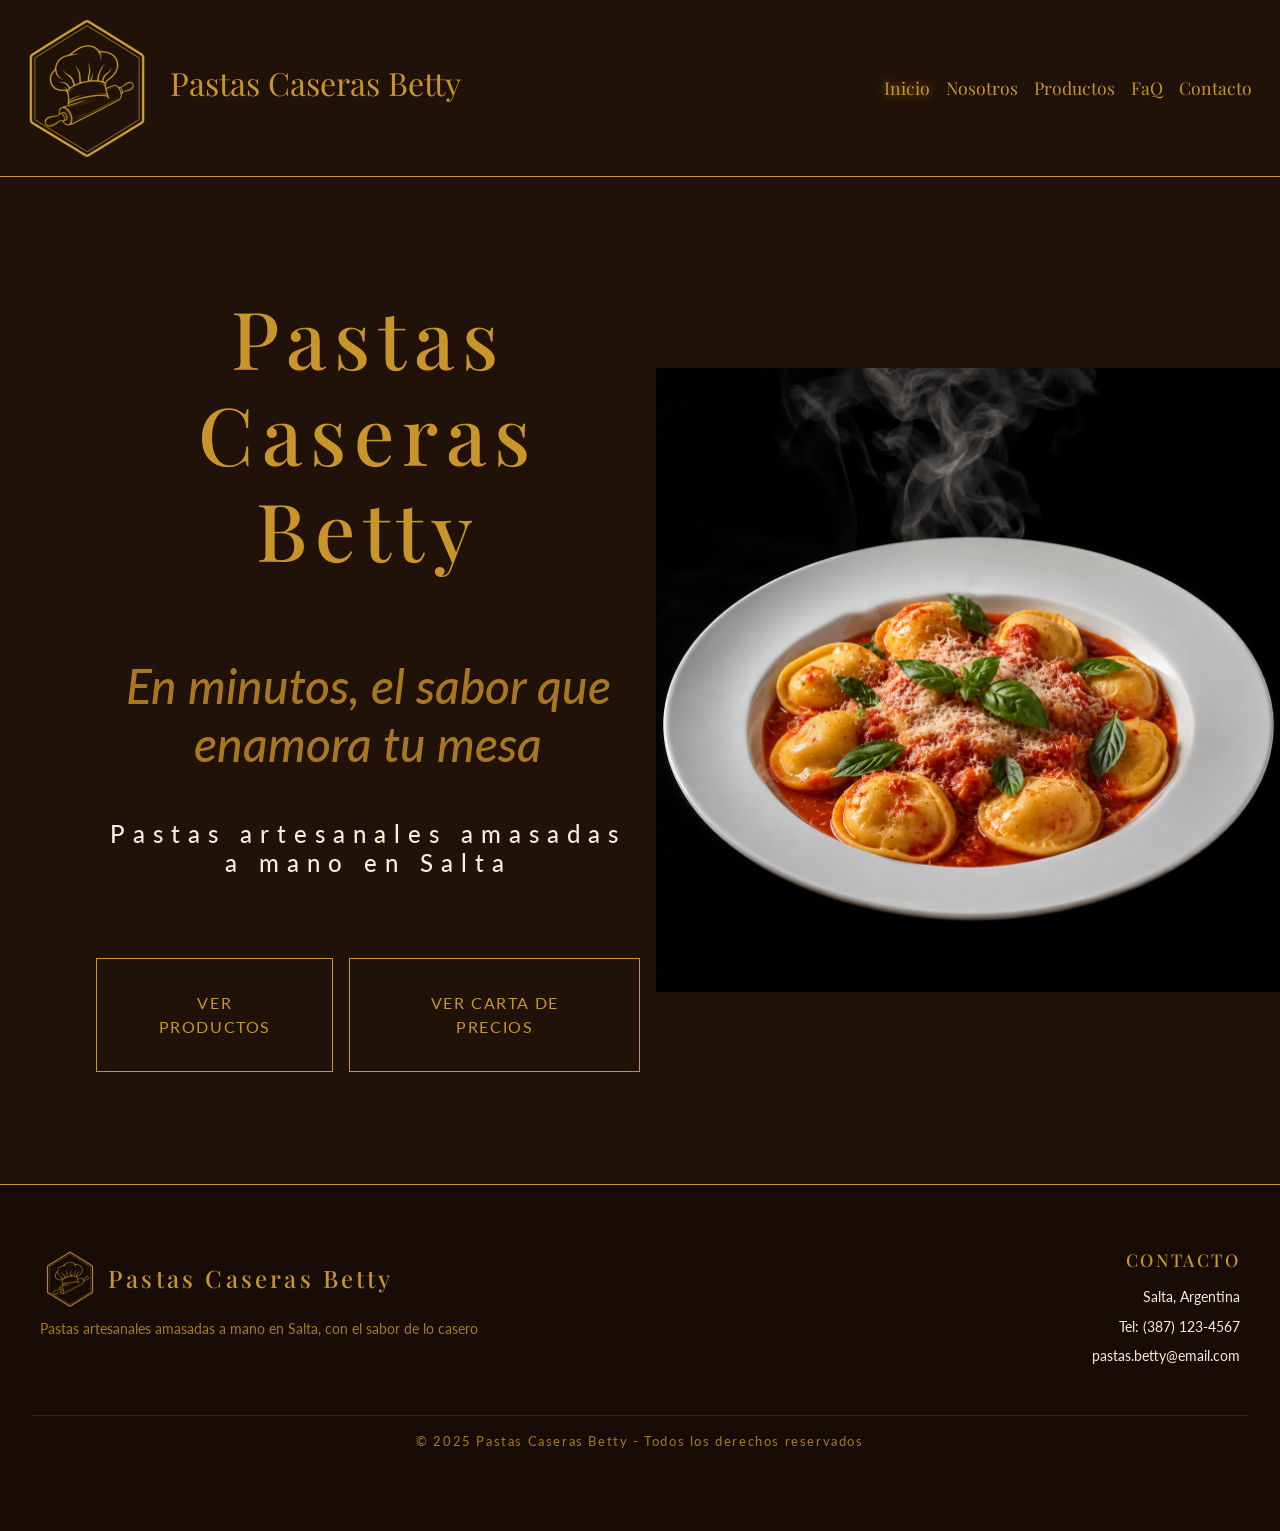
==== index.html @ 7fa22451 "Primer commit: base del sitio" ====
<!doctype html>
<html lang="es">
  <head>
    <meta charset="UTF-8" />
    <meta name="viewport" content="width=device-width, initial-scale=1.0" />
    <meta name="description" content="Pastas caseras artesanales amasadas a mano en Salta. Sorrentinos, ravioles y más, con el sabor de lo casero. Conocé nuestra carta." />
    <meta name="keywords" content="pastas caseras, pastas artesanales, sorrentinos Salta, ravioles caseros, comida casera Salta" />

    <!-- GOOGLE FONTS -->
    <link rel="preconnect" href="https://fonts.googleapis.com" />
    <link rel="preconnect" href="https://fonts.gstatic.com" crossorigin />
    <link
      href="https://fonts.googleapis.com/css2?family=Lato:ital,wght@0,100;0,300;0,400;0,700;0,900;1,100;1,300;1,400;1,700;1,900&family=Playfair+Display:ital,wght@0,400..900;1,400..900&display=swap"
      rel="stylesheet"
    />

    <!-- BOOTSTRAP -->
    <link
      href="https://cdn.jsdelivr.net/npm/bootstrap@5.3.8/dist/css/bootstrap.min.css"
      rel="stylesheet"
      integrity="sha384-sRIl4kxILFvY47J16cr9ZwB07vP4J8+LH7qKQnuqkuIAvNWLzeN8tE5YBujZqJLB"
      crossorigin="anonymous"
    />

    <!-- STYLES -->
    <link rel="stylesheet" href="./styles/styles.css" />

    <title>Inicio — Pastas Caseras Betty</title>
  </head>
  <body>
    <header>
      <!-- NAV -->
      <nav class="navbar">
        <div class="container-fluid">
          <a class="navbar-brand" href="index.html">
            <img src="./images/logotipo-sin-fondo-150x150.webp" alt="Logo Pastas caseras Betty" />
            <span class="d-none d-lg-inline">Pastas Caseras Betty</span>
          </a>
          <ul class="navbar-nav nav-desktop d-none d-lg-flex">
            <li class="nav-item">
              <a class="nav-link active" aria-current="page" href="./index.html">Inicio</a>
            </li>
            <li class="nav-item">
              <a class="nav-link" href="./nosotros.html">Nosotros</a>
            </li>
            <li class="nav-item">
              <a class="nav-link" href="./productos.html">Productos</a>
            </li>
            <li class="nav-item">
              <a class="nav-link" href="./faq.html">FaQ</a>
            </li>
            <li class="nav-item">
              <a class="nav-link" href="./contacto.html">Contacto</a>
            </li>
          </ul>
          <button class="navbar-toggler d-lg-none" type="button" data-bs-toggle="offcanvas" data-bs-target="#offcanvasNavbar" aria-controls="offcanvasNavbar" aria-label="Toggle navigation">
            <span class="navbar-toggler-icon"></span>
          </button>
          <div class="offcanvas offcanvas-end" tabindex="-1" id="offcanvasNavbar" aria-labelledby="offcanvasNavbarLabel">
            <div class="offcanvas-header">
              <h5 class="offcanvas-title" id="offcanvasNavbarLabel">Pastas Caseras Betty</h5>
              <button type="button" class="btn-close" data-bs-dismiss="offcanvas" aria-label="Close"></button>
            </div>
            <div class="offcanvas-body">
              <ul class="navbar-nav justify-content-end flex-grow-1 pe-3">
                <li class="nav-item">
                  <a class="nav-link active" aria-current="page" href="./index.html">Inicio</a>
                </li>
                <li class="nav-item">
                  <a class="nav-link" href="./nosotros.html">Nosotros</a>
                </li>
                <li class="nav-item">
                  <a class="nav-link" href="./productos.html">Productos</a>
                </li>
                <li class="nav-item">
                  <a class="nav-link" href="./faq.html">FaQ</a>
                </li>
                <li class="nav-item">
                  <a class="nav-link" href="./contacto.html">Contacto</a>
                </li>
              </ul>
            </div>
          </div>
        </div>
      </nav>
    </header>
    <!-- MAIN -->
    <main>
      <section class="hero">
        <div class="hero-contenido">
          <h1 class="hero-text-title">Pastas Caseras Betty</h1>
          <h2 class="hero-text">En minutos, el sabor que enamora tu mesa</h2>
          <h3 class="hero-text">Pastas artesanales amasadas a mano en Salta</h3>
          <div class="hero-buttons">
            <a class="hero-button" href="./productos.html">Ver Productos</a>
            <a class="hero-button" href="./Precios_Pastas.pdf" target="_blank">Ver carta de precios</a>
          </div>
        </div>
        <div class="hero-image">
          <img src="./images/plato-sorrentinos.png" alt="Plato de Sorrentinos" />
        </div>
      </section>
    </main>

    <!-- FOOTER -->
    <footer class="footer">
      <div class="footer-contenido">
        <div class="footer-marca">
          <div class="footer-marca-logo">
            <img src="./images/logotipo-sin-fondo-150x150.webp" alt="Logo Pastas Caseras Betty" />
            <h2>Pastas Caseras Betty</h2>
          </div>
          <p>Pastas artesanales amasadas a mano en Salta, con el sabor de lo casero</p>
        </div>

        <div class="footer-contacto">
          <h3>Contacto</h3>
          <ul>
            <li>Salta, Argentina</li>
            <li>Tel: (387) 123-4567</li>
            <li>pastas.betty@email.com</li>
          </ul>
        </div>
      </div>
      <div class="footer-copy">
        <p>&copy; 2025 Pastas Caseras Betty - Todos los derechos reservados</p>
      </div>
    </footer>
    <script
      src="https://cdn.jsdelivr.net/npm/bootstrap@5.3.8/dist/js/bootstrap.bundle.min.js"
      integrity="sha384-FKyoEForCGlyvwx9Hj09JcYn3nv7wiPVlz7YYwJrWVcXK/BmnVDxM+D2scQbITxI"
      crossorigin="anonymous"
    ></script>
  </body>
</html>
---- styles/styles.css ----
* {
  margin: 0;
  padding: 0;
  box-sizing: border-box;
}

body {
  font-family: "Lato", Arial, sans-serif;
  background-color: #201208;
  color: #F5EDD6;
}

ul {
  list-style: none;
  padding-left: 0;
}

a {
  text-decoration: none;
}

.navbar {
  background-color: #201208;
  display: flex;
  align-items: center;
  justify-content: space-between;
  flex-wrap: nowrap;
  border-bottom: 1px solid #C9952A;
}
.navbar .navbar-brand {
  font-family: "Playfair Display", Georgia, serif;
  color: #C9952A;
  font-size: 1.5rem;
}
@media (min-width: 992px) {
  .navbar .navbar-brand {
    font-size: 2rem;
  }
}
.navbar .navbar-toggler {
  border-color: #C9952A;
}
.navbar .navbar-toggler .navbar-toggler-icon {
  filter: invert(1) sepia(1) saturate(5) hue-rotate(5deg);
}
.navbar .nav-desktop {
  flex-direction: row;
  gap: 1rem;
  margin-right: 1rem;
}
.navbar .nav-desktop .nav-link {
  font-family: "Playfair Display", Georgia, serif;
  color: #C9952A;
  font-size: 1.1rem;
}
.navbar .nav-desktop .nav-link.active, .navbar .nav-desktop .nav-link:hover {
  text-shadow: 0 0 10px #A87820;
}

.offcanvas {
  background-color: #201208;
  color: #C9952A;
}
.offcanvas .nav-link {
  font-family: "Playfair Display", Georgia, serif;
  color: #C9952A;
}
.offcanvas .nav-link.active, .offcanvas .nav-link:hover {
  color: #C9952A;
  text-shadow: 0 0 10px #A87820;
}

.hero {
  display: grid;
  grid-template-columns: 1fr;
}
@media (min-width: 768px) {
  .hero {
    grid-template-columns: 1fr 1fr;
    align-items: center;
  }
}
.hero .hero-image {
  width: 100%;
  display: flex;
  justify-content: center;
  align-items: center;
}
.hero .hero-image img {
  width: 100%;
  object-fit: contain;
  padding: 0;
}
@media (min-width: 768px) {
  .hero .hero-image img {
    padding-left: 1rem;
    max-height: 80vh;
  }
}
.hero .hero-contenido {
  width: 100%;
  padding: 1.5rem;
  display: flex;
  flex-direction: column;
  justify-content: center;
  align-items: center;
}
@media (min-width: 768px) {
  .hero .hero-contenido {
    padding: 3rem;
  }
}
@media (min-width: 992px) {
  .hero .hero-contenido {
    margin: 4rem 3rem;
  }
}
.hero .hero-contenido h1 {
  text-align: center;
  font-family: "Playfair Display", Georgia, serif;
  color: #C9952A;
  letter-spacing: 0.5rem;
  font-size: 2rem;
  margin-bottom: 2rem;
}
@media (min-width: 768px) {
  .hero .hero-contenido h1 {
    font-size: 2.5rem;
    margin-bottom: 3rem;
  }
}
@media (min-width: 992px) {
  .hero .hero-contenido h1 {
    font-size: 3.5rem;
    margin-bottom: 5rem;
  }
}
@media (min-width: 1200px) {
  .hero .hero-contenido h1 {
    font-size: 5rem;
  }
}
.hero .hero-contenido h2 {
  font-style: italic;
  text-align: center;
  color: #A87820;
  font-size: 1.2rem;
  margin-bottom: 1.5rem;
}
@media (min-width: 768px) {
  .hero .hero-contenido h2 {
    font-size: 2rem;
    margin-bottom: 2rem;
  }
}
@media (min-width: 992px) {
  .hero .hero-contenido h2 {
    font-size: 3rem;
    margin-bottom: 3rem;
  }
}
.hero .hero-contenido h3 {
  color: #F5EDD6;
  text-align: center;
  font-size: 0.9rem;
  letter-spacing: 0.5rem;
  margin-bottom: 1.5rem;
}
@media (min-width: 768px) {
  .hero .hero-contenido h3 {
    font-size: 1.2rem;
    margin-bottom: 2rem;
  }
}
@media (min-width: 992px) {
  .hero .hero-contenido h3 {
    font-size: 1.5rem;
    margin-bottom: 3rem;
  }
}
.hero .hero-contenido .hero-buttons {
  display: flex;
  flex-direction: column;
  justify-content: center;
  gap: 1rem;
  margin-top: 1rem;
}
@media (min-width: 768px) {
  .hero .hero-contenido .hero-buttons {
    flex-direction: row;
    margin-top: 2rem;
  }
}
.hero .hero-contenido .hero-buttons .hero-button {
  color: #C9952A;
  border: 1px solid #C9952A;
  padding: 1rem 1.5rem;
  text-transform: uppercase;
  letter-spacing: 0.1rem;
  text-align: center;
  transition: all 0.3s ease;
}
@media (min-width: 992px) {
  .hero .hero-contenido .hero-buttons .hero-button {
    padding: 2rem 3rem;
  }
}
.hero .hero-contenido .hero-buttons .hero-button:hover {
  background-color: #C9952A;
  color: #201208;
}

.nosotros-bloque {
  display: grid;
  grid-template-columns: 1fr;
  grid-template-areas: "texto" "imagen";
  gap: 2rem;
  padding: 2rem 1rem;
  border-bottom: 1px solid rgba(201, 149, 42, 0.25);
  padding-bottom: 2rem;
}
.nosotros-bloque:last-child {
  border-bottom: none;
}
@media (min-width: 768px) {
  .nosotros-bloque {
    grid-template-columns: 1fr 1fr;
    grid-template-areas: "imagen texto";
    align-items: center;
    gap: 4rem;
    padding: 4rem 2rem;
  }
}
@media (min-width: 768px) {
  .nosotros-bloque--invertido {
    grid-template-areas: "texto imagen";
  }
}

.nosotros-img {
  grid-area: imagen;
}
.nosotros-img img {
  width: 100%;
  height: 220px;
  object-fit: cover;
  border-radius: 4px;
}
@media (min-width: 768px) {
  .nosotros-img img {
    height: 320px;
  }
}
@media (min-width: 992px) {
  .nosotros-img img {
    height: 380px;
  }
}

.nosotros-txt {
  grid-area: texto;
}
.nosotros-txt h2 {
  text-align: center;
  font-family: "Playfair Display", Georgia, serif;
  color: #C9952A;
  font-size: 1.5rem;
}
@media (min-width: 768px) {
  .nosotros-txt h2 {
    font-size: 1.8rem;
  }
}
@media (min-width: 992px) {
  .nosotros-txt h2 {
    font-size: 2.25rem;
  }
}
.nosotros-txt p {
  text-align: center;
  color: #F5EDD6;
  line-height: 1.6;
  font-size: 1rem;
}
@media (min-width: 768px) {
  .nosotros-txt p {
    font-size: 1.1rem;
  }
}
@media (min-width: 992px) {
  .nosotros-txt p {
    font-size: 1.2;
  }
}

.footer {
  background-color: rgb(23.84, 13.41, 5.96);
  border-top: 1px solid #C9952A;
  padding: 2rem 1rem;
}
@media (min-width: 768px) {
  .footer {
    padding: 4rem 2rem;
  }
}

.footer-contenido {
  display: grid;
  grid-template-columns: 1fr;
  gap: 2rem;
  max-width: 1200px;
  margin: 0 auto;
}
@media (min-width: 768px) {
  .footer-contenido {
    grid-template-columns: 1fr 1fr;
  }
}

.footer-marca {
  text-align: center;
}
@media (min-width: 768px) {
  .footer-marca {
    text-align: left;
  }
}
.footer-marca .footer-marca-logo {
  display: flex;
  flex-direction: column;
  align-items: center;
  gap: 0.5rem;
}
@media (min-width: 768px) {
  .footer-marca .footer-marca-logo {
    flex-direction: row;
  }
}
.footer-marca img {
  width: 60px;
  height: 60px;
  margin-bottom: 0.5rem;
}
.footer-marca h2 {
  font-family: "Playfair Display", Georgia, serif;
  color: #C9952A;
  font-size: 1.3rem;
  letter-spacing: 0.2rem;
  margin-bottom: 0.5rem;
}
@media (min-width: 992px) {
  .footer-marca h2 {
    font-size: 1.5rem;
  }
}
.footer-marca p {
  color: #A87820;
  font-size: 0.9rem;
  line-height: 1.6;
}

.footer-contacto {
  text-align: center;
}
@media (min-width: 768px) {
  .footer-contacto {
    text-align: right;
  }
}
.footer-contacto h3 {
  font-family: "Playfair Display", Georgia, serif;
  color: #C9952A;
  font-size: 1.1rem;
  letter-spacing: 0.15rem;
  text-transform: uppercase;
  margin-bottom: 1rem;
}
.footer-contacto ul {
  display: flex;
  flex-direction: column;
  gap: 0.5rem;
  align-items: center;
}
@media (min-width: 768px) {
  .footer-contacto ul {
    align-items: flex-end;
  }
}
.footer-contacto li {
  color: #F5EDD6;
  font-size: 0.9rem;
}

.footer-copy {
  border-top: 1px solid #3D1F0A;
  margin-top: 2rem;
  padding-top: 1rem;
  text-align: center;
}
.footer-copy p {
  color: #A87820;
  font-size: 0.8rem;
  letter-spacing: 0.1rem;
}

/*# sourceMappingURL=styles.css.map */
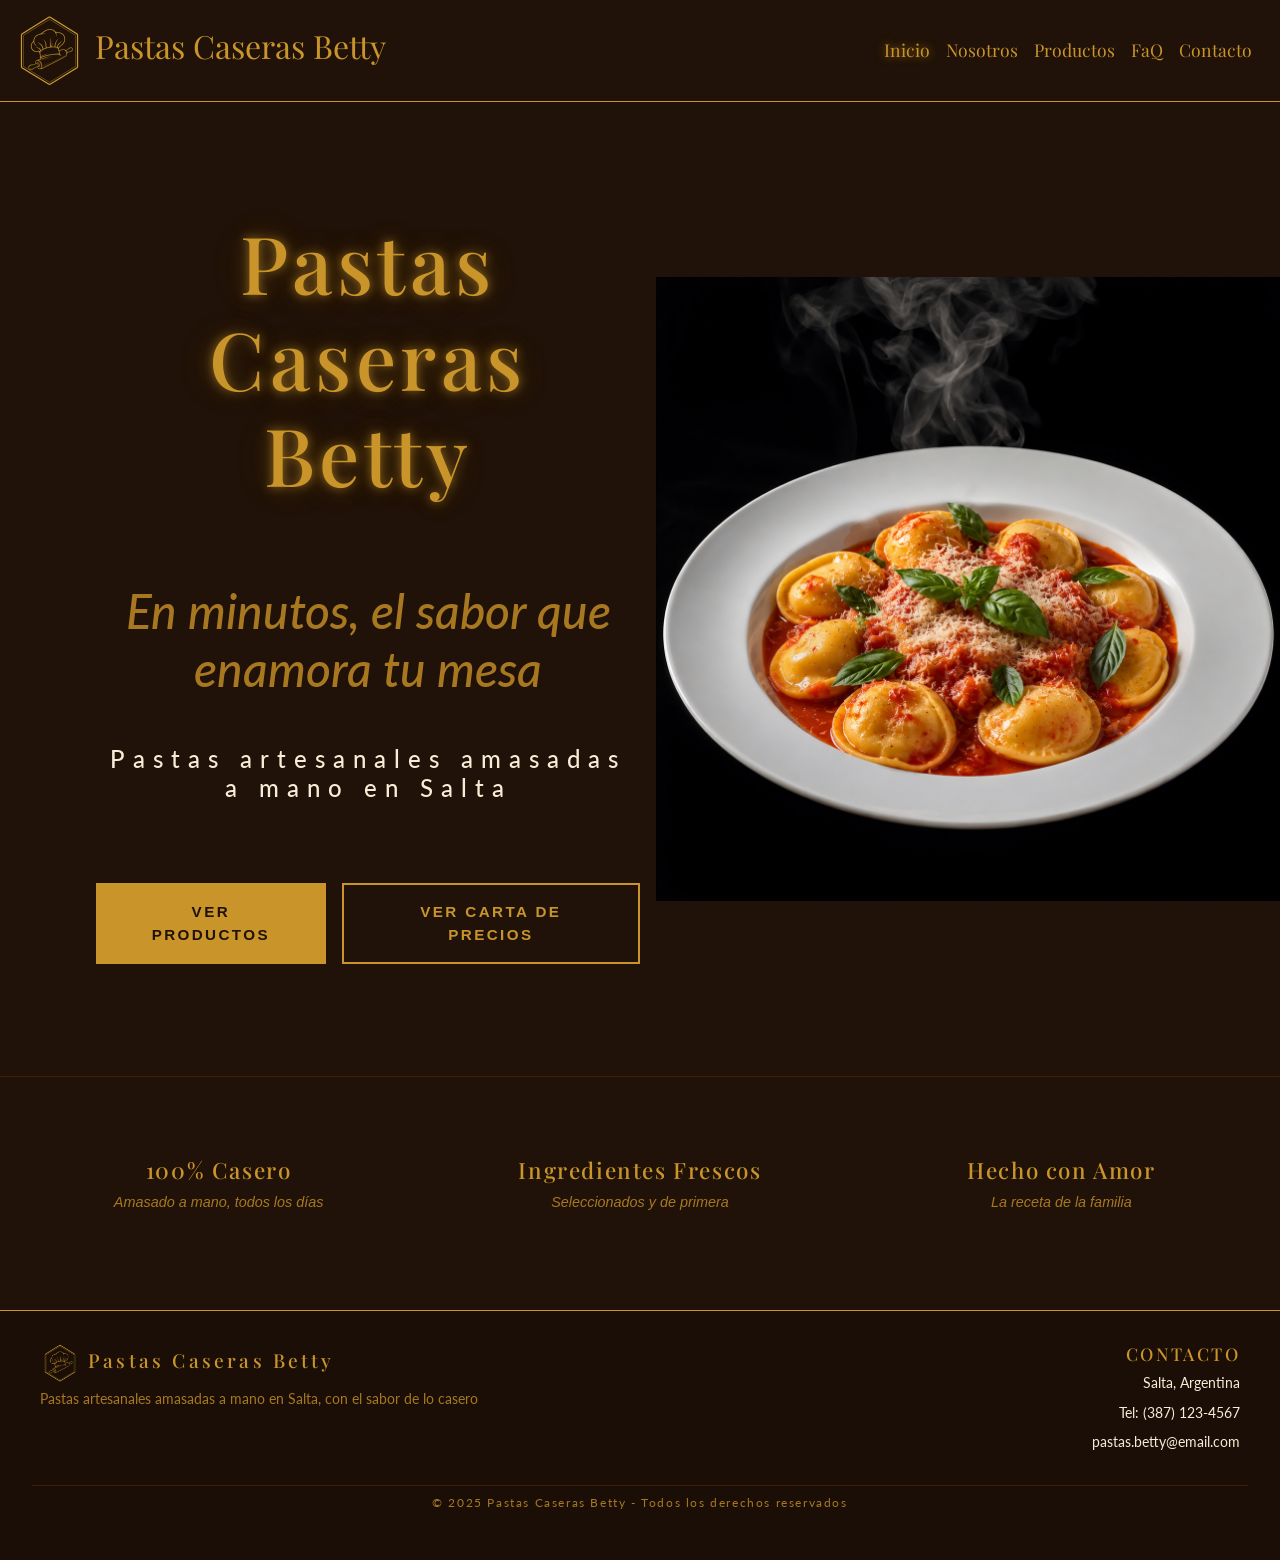
==== commit eec01569: "style: ajustes visuales" ====
--- a/index.html
+++ b/index.html
@@ -92,12 +92,27 @@
           <h2 class="hero-text">En minutos, el sabor que enamora tu mesa</h2>
           <h3 class="hero-text">Pastas artesanales amasadas a mano en Salta</h3>
           <div class="hero-buttons">
-            <a class="hero-button" href="./productos.html">Ver Productos</a>
-            <a class="hero-button" href="./Precios_Pastas.pdf" target="_blank">Ver carta de precios</a>
+            <a class="btn-dorado" href="./productos.html">Ver Productos</a>
+            <a class="btn-dorado-outline" href="./Precios_Pastas.pdf" target="_blank">Ver carta de precios</a>
           </div>
         </div>
         <div class="hero-image">
           <img src="./images/plato-sorrentinos.png" alt="Plato de Sorrentinos" />
+        </div>
+      </section>
+
+      <section class="valores">
+        <div class="valor">
+          <h3>100% Casero</h3>
+          <p>Amasado a mano, todos los días</p>
+        </div>
+        <div class="valor">
+          <h3>Ingredientes Frescos</h3>
+          <p>Seleccionados y de primera</p>
+        </div>
+        <div class="valor">
+          <h3>Hecho con Amor</h3>
+          <p>La receta de la familia</p>
         </div>
       </section>
     </main>
--- a/styles/styles.css
+++ b/styles/styles.css
@@ -37,6 +37,16 @@
     font-size: 2rem;
   }
 }
+.navbar .navbar-brand img {
+  width: 65px;
+  height: 65px;
+}
+@media (min-width: 992px) {
+  .navbar .navbar-brand img {
+    width: 75px;
+    height: 75px;
+  }
+}
 .navbar .navbar-toggler {
   border-color: #C9952A;
 }
@@ -117,11 +127,12 @@
 }
 .hero .hero-contenido h1 {
   text-align: center;
-  font-family: "Playfair Display", Georgia, serif;
-  color: #C9952A;
-  letter-spacing: 0.5rem;
   font-size: 2rem;
   margin-bottom: 2rem;
+  font-family: "Playfair Display", Georgia, serif;
+  color: #C9952A;
+  letter-spacing: 0.3rem;
+  text-shadow: 0 0 10px rgba(201, 149, 42, 0.6), 0 0 20px rgba(201, 149, 42, 0.3), 0 0 40px rgba(201, 149, 42, 0.15);
 }
 @media (min-width: 768px) {
   .hero .hero-contenido h1 {
@@ -208,6 +219,41 @@
 .hero .hero-contenido .hero-buttons .hero-button:hover {
   background-color: #C9952A;
   color: #201208;
+}
+
+.valores {
+  display: grid;
+  grid-template-columns: 1fr;
+  gap: 1rem;
+  text-align: center;
+  padding: 4rem 1rem;
+  border-top: 1px solid #3D1F0A;
+}
+@media (min-width: 768px) {
+  .valores {
+    grid-template-columns: 1fr 1fr 1fr;
+  }
+}
+
+.valor {
+  padding: 1rem;
+}
+.valor h3 {
+  font-family: "Playfair Display", Georgia, serif;
+  color: #C9952A;
+  font-size: 1.2rem;
+  margin-bottom: 0.5rem;
+  letter-spacing: 0.1rem;
+}
+@media (min-width: 992px) {
+  .valor h3 {
+    font-size: 1.4rem;
+  }
+}
+.valor p {
+  color: #A87820;
+  font-size: 0.9rem;
+  font-style: italic;
 }
 
 .nosotros-bloque {
@@ -245,15 +291,17 @@
   height: 220px;
   object-fit: cover;
   border-radius: 4px;
+  border: 1px solid rgba(201, 149, 42, 0.25);
+  box-shadow: 0 4px 20px rgba(0, 0, 0, 0.4);
 }
 @media (min-width: 768px) {
   .nosotros-img img {
-    height: 320px;
+    height: 260px;
   }
 }
 @media (min-width: 992px) {
   .nosotros-img img {
-    height: 380px;
+    height: 300px;
   }
 }
 
@@ -293,27 +341,455 @@
   }
 }
 
+.productos-hero {
+  text-align: center;
+  padding: 4rem 1rem 2rem;
+}
+.productos-hero h1 {
+  font-size: 2rem;
+  font-family: "Playfair Display", Georgia, serif;
+  color: #C9952A;
+  letter-spacing: 0.3rem;
+  text-shadow: 0 0 10px rgba(201, 149, 42, 0.6), 0 0 20px rgba(201, 149, 42, 0.3), 0 0 40px rgba(201, 149, 42, 0.15);
+}
+@media (min-width: 992px) {
+  .productos-hero h1 {
+    font-size: 3rem;
+  }
+}
+.productos-hero p {
+  color: #F5EDD6;
+  font-style: italic;
+}
+
+.producto-card {
+  max-width: 420px;
+  margin: 0 auto 4rem;
+  text-align: center;
+  padding: 2rem;
+}
+.producto-card h2 {
+  font-family: "Playfair Display", Georgia, serif;
+  color: #C9952A;
+  font-size: 1.6rem;
+  margin: 1rem 0 0.25rem;
+  letter-spacing: 0.15rem;
+  text-transform: uppercase;
+  text-shadow: 0 0 10px rgba(201, 149, 42, 0.6), 0 0 20px rgba(201, 149, 42, 0.3), 0 0 40px rgba(201, 149, 42, 0.15);
+}
+@media (min-width: 992px) {
+  .producto-card h2 {
+    font-size: 1.8rem;
+  }
+}
+.producto-card .producto-formato {
+  color: #A87820;
+  font-style: italic;
+  font-size: 0.9rem;
+  margin-bottom: 1rem;
+}
+
+.producto-icono {
+  width: 90px;
+  height: 90px;
+  fill: none;
+  stroke: #C9952A;
+  stroke-width: 2;
+  stroke-linecap: round;
+  stroke-linejoin: round;
+  transition: transform 0.3rs ease;
+}
+@media (min-width: 992px) {
+  .producto-icono {
+    width: 120px;
+    height: 120px;
+  }
+}
+.producto-card:hover .producto-icono {
+  transform: scale(1.08);
+}
+
+.producto-variedades {
+  display: flex;
+  flex-wrap: wrap;
+  justify-content: center;
+  gap: 0.5rem;
+}
+.producto-variedades li {
+  border: 1px solid rgba(201, 149, 42, 0.5);
+  color: #F5EDD6;
+  padding: 0.35rem 0.9rem;
+  border-radius: 999px;
+  font-size: 0.8rem;
+  transition: border-color 0.3s ease, color 0.3s ease;
+}
+.producto-variedades li:hover {
+  border-color: #C9952A;
+  color: #C9952A;
+}
+
+.productos-carousel {
+  padding-bottom: 2rem;
+}
+.productos-carousel .carousel-indicators[data-bs-target] {
+  background-color: #A87820;
+  opacity: 0.6;
+  width: 10px;
+  height: 10px;
+  border-radius: 50%;
+}
+.productos-carousel .carousel-indicators[data-bs-target].active {
+  background-color: #C9952A;
+  opacity: 1;
+}
+.productos-carousel .carousel-control-prev,
+.productos-carousel .carousel-control-next {
+  width: 40px;
+  height: 40px;
+  top: 50%;
+  bottom: auto;
+  transform: translateY(-50%);
+}
+
+.productos-cta {
+  text-align: center;
+  padding: 4rem 1rem;
+  border-top: 1px solid rgba(201, 149, 42, 0.25);
+}
+@media (min-width: 992px) {
+  .productos-cta {
+    display: flex;
+    justify-content: space-between;
+    align-items: center;
+    text-align: left;
+    max-width: 1200px;
+    margin: 0 auto;
+  }
+}
+.productos-cta h2 {
+  font-family: "Playfair Display", Georgia, serif;
+  color: #C9952A;
+  font-size: 1.8rem;
+  margin-bottom: 1rem;
+}
+@media (min-width: 992px) {
+  .productos-cta h2 {
+    margin-bottom: 0.25rem;
+  }
+}
+.productos-cta p {
+  color: #F5EDD6;
+  margin-bottom: 2rem;
+}
+@media (min-width: 992px) {
+  .productos-cta p {
+    margin-bottom: 0;
+  }
+}
+
+.btn-dorado-outline, .btn-dorado {
+  display: inline-block;
+  padding: 1rem 2rem;
+  text-transform: uppercase;
+  letter-spacing: 0.15rem;
+  font-weight: 700;
+  font-size: 0.95rem;
+  text-align: center;
+  border: 2px solid #C9952A;
+  transition: all 0.3s ease;
+}
+
+.btn-dorado {
+  background-color: #C9952A;
+  color: #201208;
+}
+.btn-dorado:hover {
+  background-color: transparent;
+  color: #C9952A;
+}
+
+.btn-dorado-outline {
+  background-color: transparent;
+  color: #C9952A;
+}
+.btn-dorado-outline:hover {
+  background-color: #C9952A;
+  color: #201208;
+}
+
+.producto-fila {
+  display: flex;
+  justify-content: center;
+  gap: 4rem;
+  max-width: 900px;
+  margin: 0 auto;
+}
+
+.producto-img {
+  width: 100%;
+  height: 280px;
+  object-fit: cover;
+  border-radius: 8px;
+}
+@media (min-width: 992px) {
+  .producto-img {
+    max-width: 220px;
+  }
+}
+
+.hero-faq {
+  text-align: center;
+  padding: 4rem 1rem 2rem;
+}
+.hero-faq h1 {
+  letter-spacing: 0.3rem;
+  font-size: 2rem;
+  margin-bottom: 0.5rem;
+  font-family: "Playfair Display", Georgia, serif;
+  color: #C9952A;
+  letter-spacing: 0.3rem;
+  text-shadow: 0 0 10px rgba(201, 149, 42, 0.6), 0 0 20px rgba(201, 149, 42, 0.3), 0 0 40px rgba(201, 149, 42, 0.15);
+}
+@media (min-width: 992px) {
+  .hero-faq h1 {
+    font-size: 3rem;
+  }
+}
+.hero-faq p {
+  color: #F5EDD6;
+  font-style: italic;
+}
+
+.faq-contenido {
+  max-width: 800px;
+  margin: 0 auto;
+  padding: 0 1rem 4rem;
+}
+
+.accordion {
+  --bs-accordion-bg: transparent;
+  --bs-accordion-border-color: #3D1F0A;
+  --bs-accordion-btn-color: #C9952A;
+  --bs-accordion-btn-bg: transparent;
+  --bs-accordion-active-bg: rgba(201, 149, 42, 0.08);
+  --bs-accordion-active-color: #C9952A;
+  --bs-accordion-btn-focus-box-shadow: none;
+}
+
+.accordion-button {
+  font-family: "Playfair Display", Georgia, serif;
+  font-size: 1.1rem;
+  letter-spacing: 0.05rem;
+}
+.accordion-button::after {
+  filter: invert(1) sepia(1) saturate(5) hue-rotate(5deg);
+}
+
+.accordion-body {
+  color: #F5EDD6;
+  line-height: 1.7;
+  font-size: 0.95rem;
+}
+
+.faq-cta {
+  text-align: center;
+  padding: 4rem 1rem;
+  border-top: 1px solid #3D1F0A;
+}
+.faq-cta h2 {
+  font-family: "Playfair Display", Georgia, serif;
+  color: #C9952A;
+  font-size: 1.5rem;
+  margin-bottom: 0.5rem;
+}
+.faq-cta p {
+  color: #F5EDD6;
+  margin-bottom: 2rem;
+}
+
+.contacto-hero {
+  text-align: center;
+  padding: 4rem 1rem 2rem;
+}
+.contacto-hero h1 {
+  font-size: 2rem;
+  margin-bottom: 0.5rem;
+  font-family: "Playfair Display", Georgia, serif;
+  color: #C9952A;
+  letter-spacing: 0.3rem;
+  text-shadow: 0 0 10px rgba(201, 149, 42, 0.6), 0 0 20px rgba(201, 149, 42, 0.3), 0 0 40px rgba(201, 149, 42, 0.15);
+}
+@media (min-width: 992px) {
+  .contacto-hero h1 {
+    font-size: 3rem;
+  }
+}
+.contacto-hero p {
+  color: #F5EDD6;
+  font-style: italic;
+  max-width: 600px;
+  margin: 0 auto;
+  line-height: 1.6;
+}
+
+.contacto-contenido {
+  display: grid;
+  grid-template-columns: 1fr;
+  gap: 4rem;
+  max-width: 500px;
+  margin: 0 auto;
+  padding: 0 1rem 4rem;
+}
+@media (min-width: 992px) {
+  .contacto-contenido {
+    grid-template-columns: 3fr 2fr;
+    max-width: 1000px;
+    align-items: center;
+  }
+}
+
+.contacto-form {
+  display: flex;
+  flex-direction: column;
+  gap: 1rem;
+  text-align: center;
+}
+@media (min-width: 992px) {
+  .contacto-form {
+    text-align: left;
+  }
+}
+
+.form-grupo {
+  display: flex;
+  flex-direction: column;
+  gap: 0.4rem;
+  text-align: left;
+}
+.form-grupo label {
+  font-family: "Playfair Display", Georgia, serif;
+  color: #C9952A;
+  font-size: 0.95rem;
+  letter-spacing: 0.05rem;
+}
+.form-grupo input,
+.form-grupo select,
+.form-grupo textarea {
+  background-color: transparent;
+  border: 1px solid #3D1F0A;
+  color: #F5EDD6;
+  padding: 0.75rem 1rem;
+  font-family: "Lato", sans-serif;
+  font-size: 1rem;
+  border-radius: 2px;
+  transition: border-color 0.3 ease;
+}
+.form-grupo input:focus,
+.form-grupo select:focus,
+.form-grupo textarea:focus {
+  outline: none;
+  border-color: #C9952A;
+}
+.form-grupo input::placeholder,
+.form-grupo select::placeholder,
+.form-grupo textarea::placeholder {
+  color: rgba(245, 237, 214, 0.4);
+}
+.form-grupo select {
+  appearance: none;
+  cursor: pointer;
+}
+.form-grupo select option {
+  background-color: #201208;
+  color: #F5EDD6;
+}
+.form-grupo textarea {
+  resize: vertical;
+}
+
+.contacto-datos {
+  display: flex;
+  flex-direction: column;
+  gap: 2rem;
+  text-align: center;
+}
+@media (min-width: 992px) {
+  .contacto-datos {
+    position: sticky;
+    top: 2rem;
+  }
+}
+
+.contacto-datos-bloque h2 {
+  font-family: "Playfair Display", Georgia, serif;
+  color: #C9952A;
+  font-size: 1.3rem;
+  margin-bottom: 0.5rem;
+  text-align: center;
+}
+
+.contacto-reventa {
+  border-top: 1px solid #3D1F0A;
+  padding-top: 2rem;
+}
+@media (min-width: 992px) {
+  .contacto-reventa {
+    border-bottom: none;
+    padding-bottom: 0;
+    border-top: none;
+    padding-top: 0;
+  }
+}
+
+.btn-whatsapp {
+  display: inline-flex;
+  align-items: center;
+  gap: 0.5rem;
+  margin-top: 1rem;
+  padding: 0.75rem 1.5rem;
+  background-color: #25D366;
+  color: #fff;
+  font-weight: 700;
+  font-size: 0.95rem;
+  border-radius: 4px;
+  transition: background-color 0.3s ease;
+  text-align: center;
+  justify-content: center;
+}
+.btn-whatsapp:hover {
+  background-color: #1DA851;
+  color: #fff;
+}
+
+.whatsapp-icono {
+  width: 22px;
+  height: 22px;
+  fill: #fff;
+  flex-shrink: 0;
+}
+
 .footer {
-  background-color: rgb(23.84, 13.41, 5.96);
+  background-color: #1a0e06;
   border-top: 1px solid #C9952A;
-  padding: 2rem 1rem;
+  padding: 1rem 1rem;
 }
 @media (min-width: 768px) {
   .footer {
-    padding: 4rem 2rem;
+    padding: 2rem 2rem;
   }
 }
 
 .footer-contenido {
   display: grid;
   grid-template-columns: 1fr;
-  gap: 2rem;
+  gap: 1rem;
   max-width: 1200px;
   margin: 0 auto;
 }
 @media (min-width: 768px) {
   .footer-contenido {
     grid-template-columns: 1fr 1fr;
+    gap: 2rem;
   }
 }
 
@@ -337,20 +813,20 @@
   }
 }
 .footer-marca img {
-  width: 60px;
-  height: 60px;
-  margin-bottom: 0.5rem;
+  width: 40px;
+  height: 40px;
+  margin-bottom: 0.25rem;
 }
 .footer-marca h2 {
   font-family: "Playfair Display", Georgia, serif;
   color: #C9952A;
-  font-size: 1.3rem;
+  font-size: 1.1rem;
   letter-spacing: 0.2rem;
   margin-bottom: 0.5rem;
 }
 @media (min-width: 992px) {
   .footer-marca h2 {
-    font-size: 1.5rem;
+    font-size: 1.2rem;
   }
 }
 .footer-marca p {
@@ -373,7 +849,7 @@
   font-size: 1.1rem;
   letter-spacing: 0.15rem;
   text-transform: uppercase;
-  margin-bottom: 1rem;
+  margin-bottom: 0.5rem;
 }
 .footer-contacto ul {
   display: flex;
@@ -393,13 +869,13 @@
 
 .footer-copy {
   border-top: 1px solid #3D1F0A;
-  margin-top: 2rem;
-  padding-top: 1rem;
+  margin-top: 1rem;
+  padding-top: 0.5rem;
   text-align: center;
 }
 .footer-copy p {
   color: #A87820;
-  font-size: 0.8rem;
+  font-size: 0.75rem;
   letter-spacing: 0.1rem;
 }
 
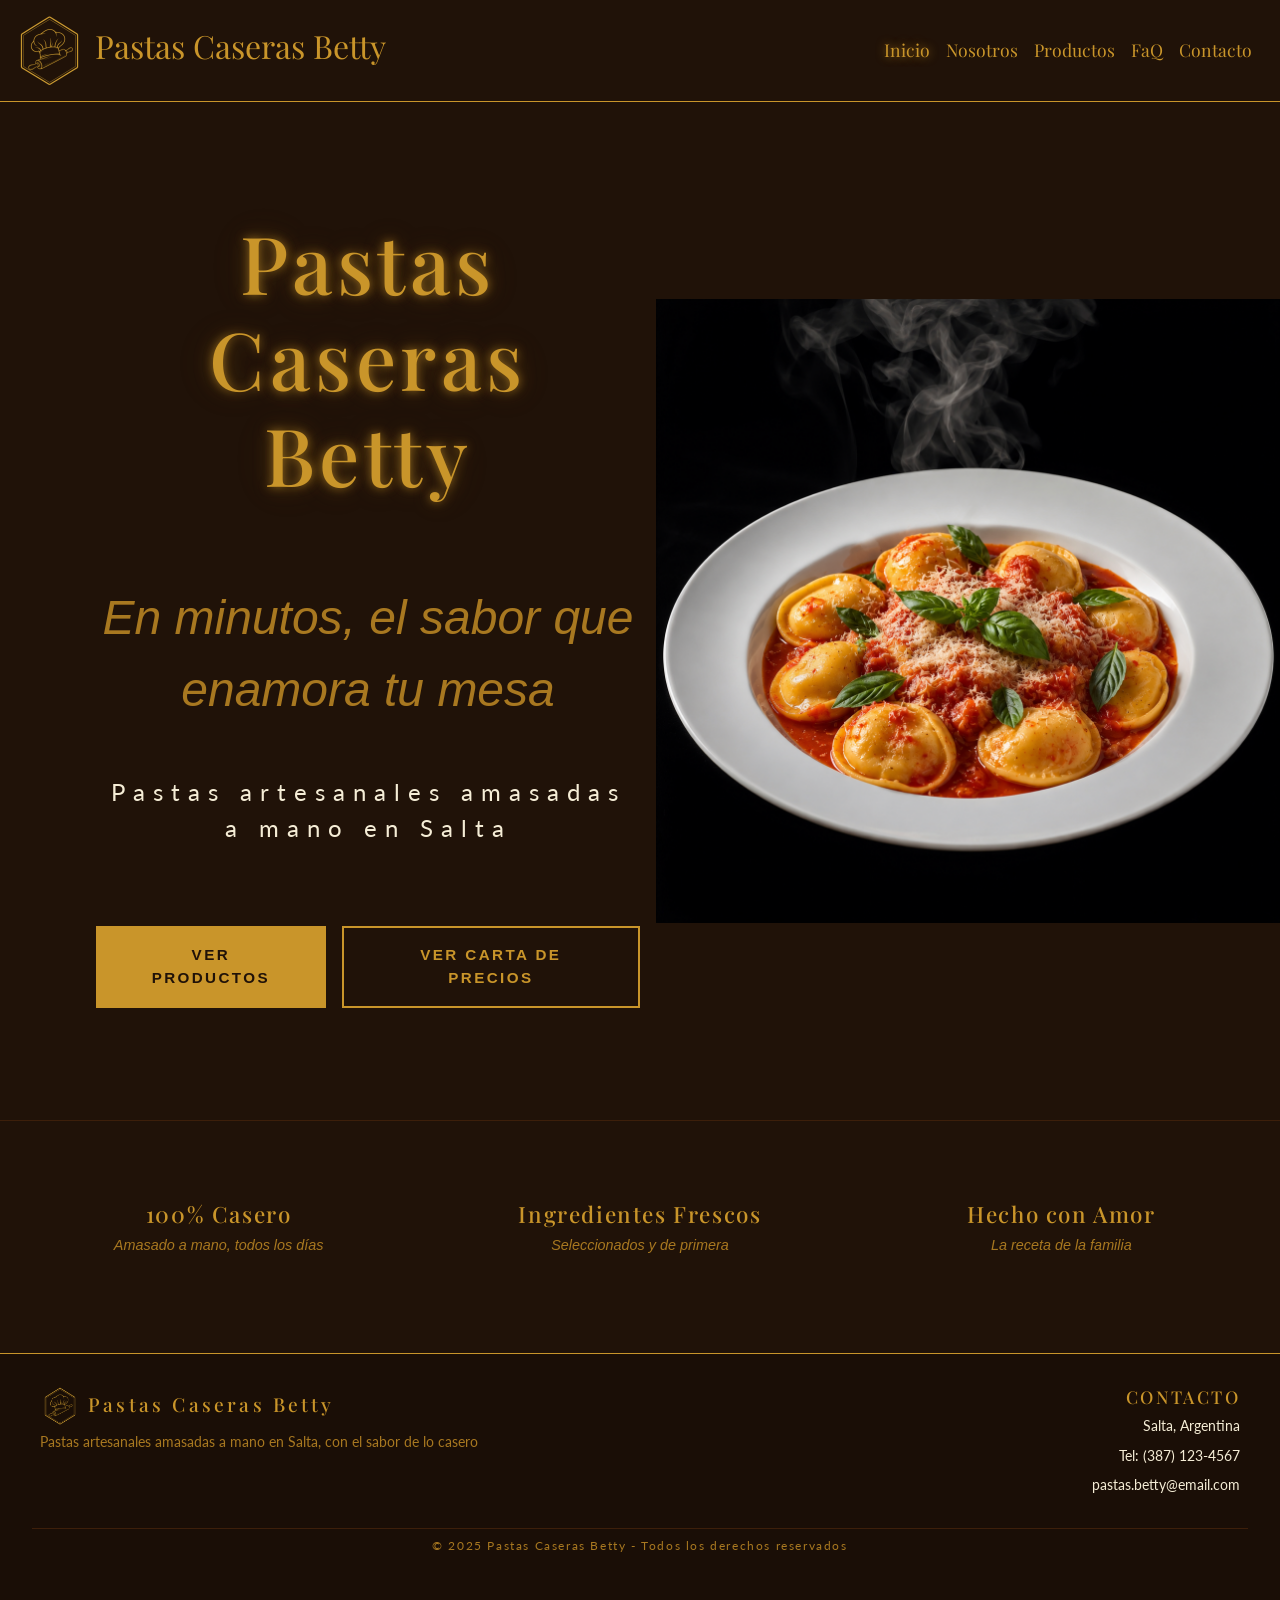
==== commit 2690f844: "fix:correcciones finales" ====
--- a/index.html
+++ b/index.html
@@ -26,6 +26,7 @@
     <link rel="stylesheet" href="./styles/styles.css" />
 
     <title>Inicio — Pastas Caseras Betty</title>
+    <link rel="icon" href="./images/logotipo-sin-fondo-150x150.webp" type="image/webp" />
   </head>
   <body>
     <header>
@@ -88,9 +89,9 @@
     <main>
       <section class="hero">
         <div class="hero-contenido">
-          <h1 class="hero-text-title">Pastas Caseras Betty</h1>
-          <h2 class="hero-text">En minutos, el sabor que enamora tu mesa</h2>
-          <h3 class="hero-text">Pastas artesanales amasadas a mano en Salta</h3>
+          <h1>Pastas Caseras Betty</h1>
+          <p class="hero-subtitulo">En minutos, el sabor que enamora tu mesa</p>
+          <p class="hero-bajada">Pastas artesanales amasadas a mano en Salta</p>
           <div class="hero-buttons">
             <a class="btn-dorado" href="./productos.html">Ver Productos</a>
             <a class="btn-dorado-outline" href="./Precios_Pastas.pdf" target="_blank">Ver carta de precios</a>
--- a/styles/styles.css
+++ b/styles/styles.css
@@ -19,6 +19,36 @@
   text-decoration: none;
 }
 
+@keyframes fadeIn {
+  from {
+    opacity: 0;
+    transform: translateY(20px);
+  }
+  to {
+    opacity: 1;
+    transform: translateY(0);
+  }
+}
+@keyframes fadeInRight {
+  from {
+    opacity: 0;
+    transform: translateX(40px);
+  }
+  to {
+    opacity: 1;
+    transform: translateX(0);
+  }
+}
+@keyframes fadeInLeft {
+  from {
+    opacity: 0;
+    transform: translateX(-40px);
+  }
+  to {
+    opacity: 1;
+    transform: translateX(0);
+  }
+}
 .navbar {
   background-color: #201208;
   display: flex;
@@ -129,6 +159,7 @@
   text-align: center;
   font-size: 2rem;
   margin-bottom: 2rem;
+  animation: fadeIn 0.8s ease both;
   font-family: "Playfair Display", Georgia, serif;
   color: #C9952A;
   letter-spacing: 0.3rem;
@@ -151,40 +182,42 @@
     font-size: 5rem;
   }
 }
-.hero .hero-contenido h2 {
+.hero .hero-contenido .hero-subtitulo {
   font-style: italic;
   text-align: center;
   color: #A87820;
   font-size: 1.2rem;
   margin-bottom: 1.5rem;
-}
-@media (min-width: 768px) {
-  .hero .hero-contenido h2 {
+  animation: fadeIn 0.8s ease 0.2s both;
+}
+@media (min-width: 768px) {
+  .hero .hero-contenido .hero-subtitulo {
     font-size: 2rem;
     margin-bottom: 2rem;
   }
 }
 @media (min-width: 992px) {
-  .hero .hero-contenido h2 {
+  .hero .hero-contenido .hero-subtitulo {
     font-size: 3rem;
     margin-bottom: 3rem;
   }
 }
-.hero .hero-contenido h3 {
+.hero .hero-contenido .hero-bajada {
   color: #F5EDD6;
   text-align: center;
   font-size: 0.9rem;
   letter-spacing: 0.5rem;
   margin-bottom: 1.5rem;
-}
-@media (min-width: 768px) {
-  .hero .hero-contenido h3 {
+  animation: fadeIn 0.8s ease 0.4s both;
+}
+@media (min-width: 768px) {
+  .hero .hero-contenido .hero-bajada {
     font-size: 1.2rem;
     margin-bottom: 2rem;
   }
 }
 @media (min-width: 992px) {
-  .hero .hero-contenido h3 {
+  .hero .hero-contenido .hero-bajada {
     font-size: 1.5rem;
     margin-bottom: 3rem;
   }
@@ -195,30 +228,13 @@
   justify-content: center;
   gap: 1rem;
   margin-top: 1rem;
+  animation: fadeIn 0.8s ease 0.6s both;
 }
 @media (min-width: 768px) {
   .hero .hero-contenido .hero-buttons {
     flex-direction: row;
     margin-top: 2rem;
   }
-}
-.hero .hero-contenido .hero-buttons .hero-button {
-  color: #C9952A;
-  border: 1px solid #C9952A;
-  padding: 1rem 1.5rem;
-  text-transform: uppercase;
-  letter-spacing: 0.1rem;
-  text-align: center;
-  transition: all 0.3s ease;
-}
-@media (min-width: 992px) {
-  .hero .hero-contenido .hero-buttons .hero-button {
-    padding: 2rem 3rem;
-  }
-}
-.hero .hero-contenido .hero-buttons .hero-button:hover {
-  background-color: #C9952A;
-  color: #201208;
 }
 
 .valores {
@@ -264,6 +280,13 @@
   padding: 2rem 1rem;
   border-bottom: 1px solid rgba(201, 149, 42, 0.25);
   padding-bottom: 2rem;
+  animation: fadeIn 0.8s ease both;
+}
+.nosotros-bloque:nth-child(2) {
+  animation-delay: 0.15s;
+}
+.nosotros-bloque:nth-child(3) {
+  animation-delay: 0.15s;
 }
 .nosotros-bloque:last-child {
   border-bottom: none;
@@ -285,6 +308,8 @@
 
 .nosotros-img {
   grid-area: imagen;
+  overflow: hidden;
+  border-radius: 4px;
 }
 .nosotros-img img {
   width: 100%;
@@ -293,6 +318,10 @@
   border-radius: 4px;
   border: 1px solid rgba(201, 149, 42, 0.25);
   box-shadow: 0 4px 20px rgba(0, 0, 0, 0.4);
+  transition: transform 0.5s ease;
+}
+.nosotros-img img:hover {
+  transform: scale(1.05);
 }
 @media (min-width: 768px) {
   .nosotros-img img {
@@ -337,7 +366,7 @@
 }
 @media (min-width: 992px) {
   .nosotros-txt p {
-    font-size: 1.2;
+    font-size: 1.2rem;
   }
 }
 
@@ -367,6 +396,7 @@
   margin: 0 auto 4rem;
   text-align: center;
   padding: 2rem;
+  animation: fadeIn 0.8s ease both;
 }
 .producto-card h2 {
   font-family: "Playfair Display", Georgia, serif;
@@ -397,7 +427,7 @@
   stroke-width: 2;
   stroke-linecap: round;
   stroke-linejoin: round;
-  transition: transform 0.3rs ease;
+  transition: transform 0.3s ease;
 }
 @media (min-width: 992px) {
   .producto-icono {
@@ -530,6 +560,11 @@
   height: 280px;
   object-fit: cover;
   border-radius: 8px;
+  transition: transform 0.4s ease, box-shadow 0.4s ease;
+}
+.producto-img:hover {
+  transform: scale(1.03);
+  box-shadow: 0 4px 20px rgba(0, 0, 0, 0.5);
 }
 @media (min-width: 992px) {
   .producto-img {
@@ -537,11 +572,11 @@
   }
 }
 
-.hero-faq {
+.faq-hero {
   text-align: center;
   padding: 4rem 1rem 2rem;
 }
-.hero-faq h1 {
+.faq-hero h1 {
   letter-spacing: 0.3rem;
   font-size: 2rem;
   margin-bottom: 0.5rem;
@@ -551,11 +586,11 @@
   text-shadow: 0 0 10px rgba(201, 149, 42, 0.6), 0 0 20px rgba(201, 149, 42, 0.3), 0 0 40px rgba(201, 149, 42, 0.15);
 }
 @media (min-width: 992px) {
-  .hero-faq h1 {
+  .faq-hero h1 {
     font-size: 3rem;
   }
 }
-.hero-faq p {
+.faq-hero p {
   color: #F5EDD6;
   font-style: italic;
 }
@@ -607,6 +642,22 @@
   margin-bottom: 2rem;
 }
 
+.accordion-item {
+  animation: fadeIn 0.5s ease both;
+}
+.accordion-item:nth-child(2) {
+  animation-delay: 0.1s;
+}
+.accordion-item:nth-child(3) {
+  animation-delay: 0.2s;
+}
+.accordion-item:nth-child(4) {
+  animation-delay: 0.3s;
+}
+.accordion-item:nth-child(5) {
+  animation-delay: 0.4s;
+}
+
 .contacto-hero {
   text-align: center;
   padding: 4rem 1rem 2rem;
@@ -682,13 +733,14 @@
   font-family: "Lato", sans-serif;
   font-size: 1rem;
   border-radius: 2px;
-  transition: border-color 0.3 ease;
+  transition: border-color 0.3s ease, box-shadow 0.3s ease;
 }
 .form-grupo input:focus,
 .form-grupo select:focus,
 .form-grupo textarea:focus {
   outline: none;
   border-color: #C9952A;
+  box-shadow: 0 0 8px rgba(201, 149, 42, 0.3);
 }
 .form-grupo input::placeholder,
 .form-grupo select::placeholder,
@@ -712,12 +764,6 @@
   flex-direction: column;
   gap: 2rem;
   text-align: center;
-}
-@media (min-width: 992px) {
-  .contacto-datos {
-    position: sticky;
-    top: 2rem;
-  }
 }
 
 .contacto-datos-bloque h2 {
@@ -865,6 +911,11 @@
 .footer-contacto li {
   color: #F5EDD6;
   font-size: 0.9rem;
+  transition: color 0.3s ease;
+}
+.footer-contacto li:hover {
+  color: #C9952A;
+  cursor: default;
 }
 
 .footer-copy {
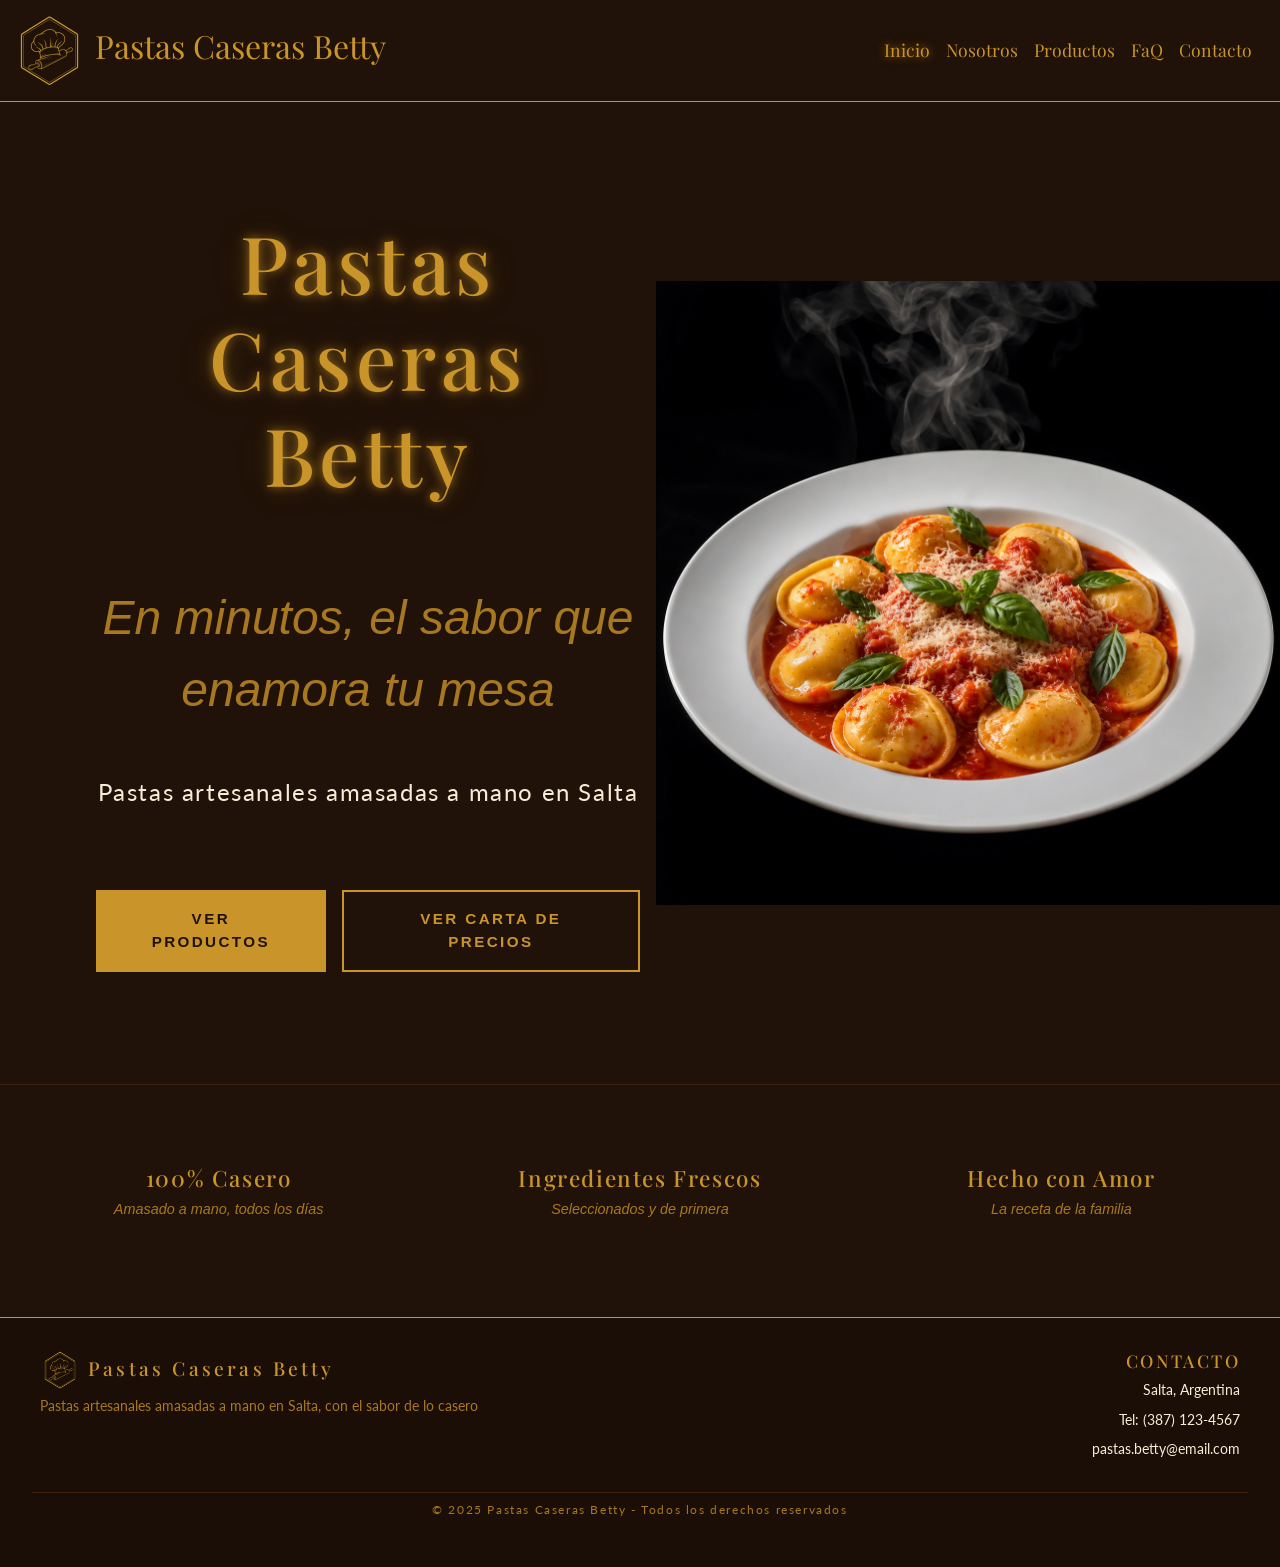
==== commit d5becd98: "correcccion final" ====
--- a/index.html
+++ b/index.html
@@ -31,7 +31,7 @@
   <body>
     <header>
       <!-- NAV -->
-      <nav class="navbar">
+      <nav class="navbar" aria-label="Navegación principal">
         <div class="container-fluid">
           <a class="navbar-brand" href="index.html">
             <img src="./images/logotipo-sin-fondo-150x150.webp" alt="Logo Pastas caseras Betty" />
@@ -94,7 +94,7 @@
           <p class="hero-bajada">Pastas artesanales amasadas a mano en Salta</p>
           <div class="hero-buttons">
             <a class="btn-dorado" href="./productos.html">Ver Productos</a>
-            <a class="btn-dorado-outline" href="./Precios_Pastas.pdf" target="_blank">Ver carta de precios</a>
+            <a class="btn-dorado-outline" href="./Precios_Pastas.pdf" target="_blank" rel="noopener noreferrer">Ver carta de precios</a>
           </div>
         </div>
         <div class="hero-image">
--- a/styles/styles.css
+++ b/styles/styles.css
@@ -110,6 +110,36 @@
   text-shadow: 0 0 10px #A87820;
 }
 
+.btn-dorado-outline, .btn-dorado {
+  display: inline-block;
+  padding: 1rem 2rem;
+  text-transform: uppercase;
+  letter-spacing: 0.15rem;
+  font-weight: 700;
+  font-size: 0.95rem;
+  text-align: center;
+  border: 2px solid #C9952A;
+  transition: all 0.3s ease;
+}
+
+.btn-dorado {
+  background-color: #C9952A;
+  color: #201208;
+}
+.btn-dorado:hover {
+  background-color: transparent;
+  color: #C9952A;
+}
+
+.btn-dorado-outline {
+  background-color: transparent;
+  color: #C9952A;
+}
+.btn-dorado-outline:hover {
+  background-color: #C9952A;
+  color: #201208;
+}
+
 .hero {
   display: grid;
   grid-template-columns: 1fr;
@@ -206,7 +236,7 @@
   color: #F5EDD6;
   text-align: center;
   font-size: 0.9rem;
-  letter-spacing: 0.5rem;
+  letter-spacing: 0.1rem;
   margin-bottom: 1.5rem;
   animation: fadeIn 0.8s ease 0.4s both;
 }
@@ -269,6 +299,28 @@
 .valor p {
   color: #A87820;
   font-size: 0.9rem;
+  font-style: italic;
+}
+
+.nosotros-hero {
+  text-align: center;
+  padding: 4rem 1rem 2rem;
+}
+.nosotros-hero h1 {
+  font-size: 2rem;
+  margin-bottom: 0.5rem;
+  font-family: "Playfair Display", Georgia, serif;
+  color: #C9952A;
+  letter-spacing: 0.3rem;
+  text-shadow: 0 0 10px rgba(201, 149, 42, 0.6), 0 0 20px rgba(201, 149, 42, 0.3), 0 0 40px rgba(201, 149, 42, 0.15);
+}
+@media (min-width: 992px) {
+  .nosotros-hero h1 {
+    font-size: 3rem;
+  }
+}
+.nosotros-hero p {
+  color: #F5EDD6;
   font-style: italic;
 }
 
@@ -282,11 +334,11 @@
   padding-bottom: 2rem;
   animation: fadeIn 0.8s ease both;
 }
-.nosotros-bloque:nth-child(2) {
-  animation-delay: 0.15s;
-}
 .nosotros-bloque:nth-child(3) {
   animation-delay: 0.15s;
+}
+.nosotros-bloque:nth-child(4) {
+  animation-delay: 0.3s;
 }
 .nosotros-bloque:last-child {
   border-bottom: none;
@@ -517,36 +569,6 @@
   }
 }
 
-.btn-dorado-outline, .btn-dorado {
-  display: inline-block;
-  padding: 1rem 2rem;
-  text-transform: uppercase;
-  letter-spacing: 0.15rem;
-  font-weight: 700;
-  font-size: 0.95rem;
-  text-align: center;
-  border: 2px solid #C9952A;
-  transition: all 0.3s ease;
-}
-
-.btn-dorado {
-  background-color: #C9952A;
-  color: #201208;
-}
-.btn-dorado:hover {
-  background-color: transparent;
-  color: #C9952A;
-}
-
-.btn-dorado-outline {
-  background-color: transparent;
-  color: #C9952A;
-}
-.btn-dorado-outline:hover {
-  background-color: #C9952A;
-  color: #201208;
-}
-
 .producto-fila {
   display: flex;
   justify-content: center;
@@ -730,7 +752,7 @@
   border: 1px solid #3D1F0A;
   color: #F5EDD6;
   padding: 0.75rem 1rem;
-  font-family: "Lato", sans-serif;
+  font-family: "Lato", Arial, sans-serif;
   font-size: 1rem;
   border-radius: 2px;
   transition: border-color 0.3s ease, box-shadow 0.3s ease;
